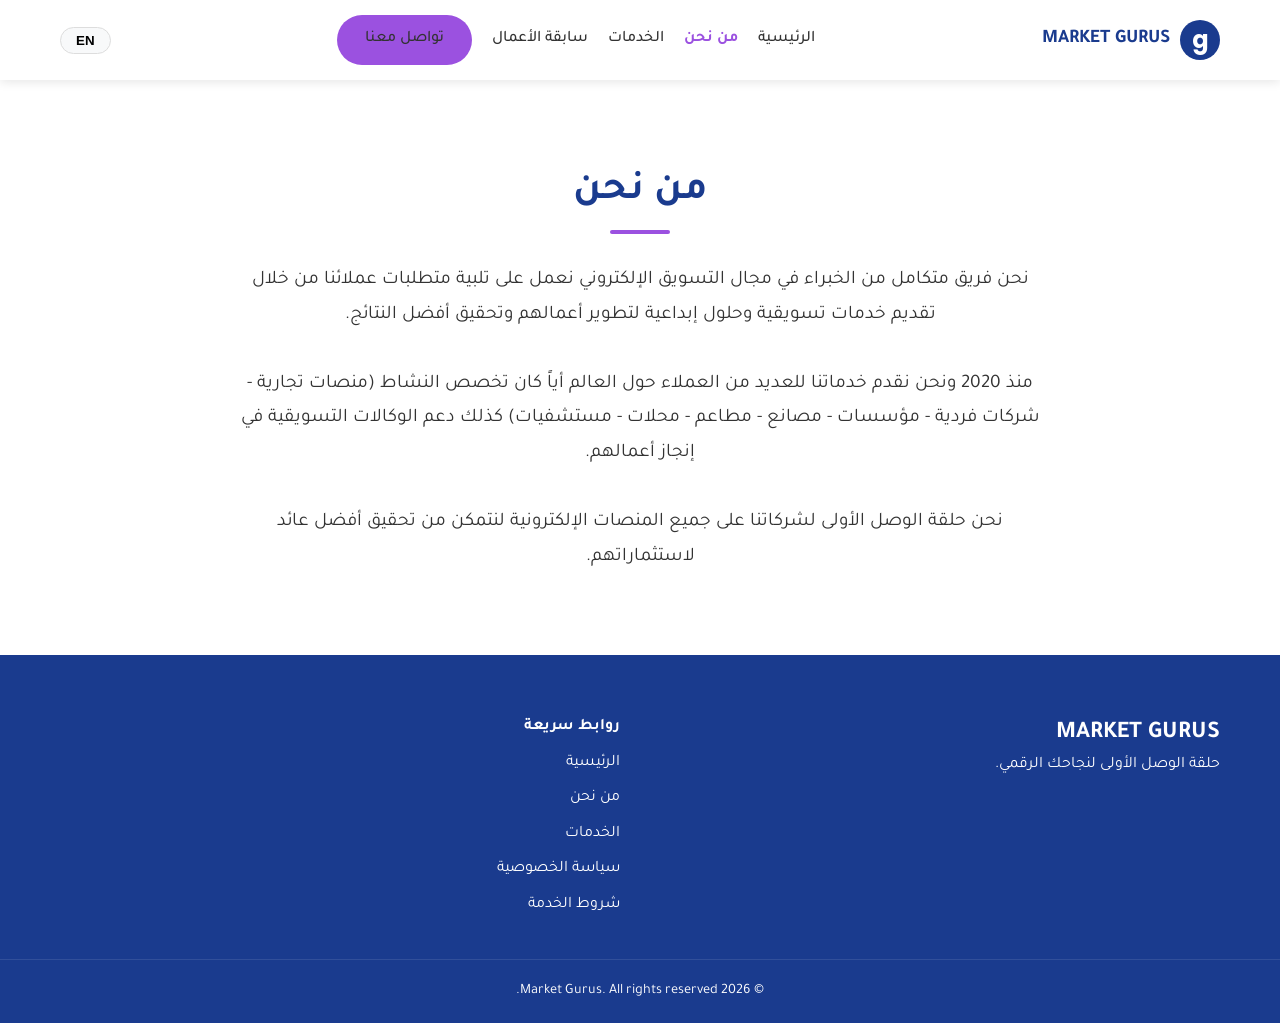
==== about.html @ f9bf5f59 "Initial Commit" ====
<!DOCTYPE html>
<html lang="ar" dir="rtl">
<head>
    <meta charset="UTF-8">
    <meta name="viewport" content="width=device-width, initial-scale=1.0">
    <title>من نحن | About Us - Market Gurus</title>
    <link href="https://fonts.googleapis.com/css2?family=Poppins:wght@300;400;600;700&family=Tajawal:wght@400;500;700&display=swap" rel="stylesheet">
    <link rel="stylesheet" href="https://cdnjs.cloudflare.com/ajax/libs/font-awesome/6.4.0/css/all.min.css">
    <link rel="stylesheet" href="assets/css/style.css">
</head>
<body>
    <header class="header">
        <div class="container nav-container">
            <div class="logo"><div class="logo-icon">g</div><span>MARKET GURUS</span></div>
            <nav class="nav-links">
                <a href="index.html" data-ar="الرئيسية" data-en="Home">الرئيسية</a>
                <a href="about.html" data-ar="من نحن" data-en="About">من نحن</a>
                <a href="services.html" data-ar="الخدمات" data-en="Services">الخدمات</a>
                <a href="portfolio.html" data-ar="سابقة الأعمال" data-en="Portfolio">سابقة الأعمال</a>
                <a href="contact.html" class="btn-primary" data-ar="تواصل معنا" data-en="Contact Us">تواصل معنا</a>
            </nav>
            <div class="header-actions">
                <button id="lang-toggle" class="lang-btn">EN</button>
                <div class="mobile-menu-btn"><i class="fas fa-bars"></i></div>
            </div>
        </div>
    </header>

    <section class="section">
        <div class="container">
            <h1 class="section-title" data-ar="من نحن" data-en="About Us">من نحن</h1>
            <div class="about-content text-center" style="max-width: 800px; margin: 0 auto; font-size: 1.2rem; line-height: 1.8;">
                <p data-ar="نحن فريق متكامل من الخبراء في مجال التسويق الإلكتروني نعمل على تلبية متطلبات عملائنا من خلال تقديم خدمات تسويقية وحلول إبداعية لتطوير أعمالهم وتحقيق أفضل النتائج." data-en="We are an integrated team of experts in the field of e-marketing, working to meet our clients' requirements by providing marketing services and creative solutions to develop their businesses and achieve the best results.">نحن فريق متكامل من الخبراء في مجال التسويق الإلكتروني نعمل على تلبية متطلبات عملائنا من خلال تقديم خدمات تسويقية وحلول إبداعية لتطوير أعمالهم وتحقيق أفضل النتائج.</p>
                <br>
                <p data-ar="منذ 2020 ونحن نقدم خدماتنا للعديد من العملاء حول العالم أياً كان تخصص النشاط (منصات تجارية - شركات فردية - مؤسسات - مصانع - مطاعم - محلات - مستشفيات) كذلك دعم الوكالات التسويقية في إنجاز أعمالهم." data-en="Since 2020, we have been providing our services to many clients around the world, regardless of their business sector (e-commerce platforms - individual companies - institutions - factories - restaurants - shops - hospitals), as well as supporting marketing agencies in completing their work.">منذ 2020 ونحن نقدم خدماتنا للعديد من العملاء حول العالم أياً كان تخصص النشاط (منصات تجارية - شركات فردية - مؤسسات - مصانع - مطاعم - محلات - مستشفيات) كذلك دعم الوكالات التسويقية في إنجاز أعمالهم.</p>
                <br>
                <p data-ar="نحن حلقة الوصل الأولى لشركاتنا على جميع المنصات الإلكترونية لنتمكن من تحقيق أفضل عائد لاستثماراتهم." data-en="We are the first link for our companies on all electronic platforms to achieve the best return on their investments.">نحن حلقة الوصل الأولى لشركاتنا على جميع المنصات الإلكترونية لنتمكن من تحقيق أفضل عائد لاستثماراتهم.</p>
            </div>
        </div>
    </section>

    <footer class="footer">
        <div class="container footer-content">
            <div class="footer-logo"><h2>MARKET GURUS</h2><p data-ar="حلقة الوصل الأولى لنجاحك الرقمي." data-en="Your first link to digital success.">حلقة الوصل الأولى لنجاحك الرقمي.</p></div>
            <div class="footer-links">
                <h4 data-ar="روابط سريعة" data-en="Quick Links">روابط سريعة</h4>
                <a href="index.html" data-ar="الرئيسية" data-en="Home">الرئيسية</a>
                <a href="about.html" data-ar="من نحن" data-en="About Us">من نحن</a>
                <a href="services.html" data-ar="الخدمات" data-en="Services">الخدمات</a>
                <a href="privacy.html" data-ar="سياسة الخصوصية" data-en="Privacy Policy">سياسة الخصوصية</a>
                <a href="terms.html" data-ar="شروط الخدمة" data-en="Terms of Service">شروط الخدمة</a>
            </div>
        </div>
        <div class="footer-bottom"><p>&copy; 2026 Market Gurus. All rights reserved.</p></div>
    </footer>
    <script src="assets/js/main.js"></script>
</body>
</html>
---- assets/css/style.css ----
/* المتغيرات الأساسية (ألوان الهوية) */
:root {
    --primary-color: #1A3B8E; /* الأزرق الملكي */
    --secondary-color: #9B51E0; /* البنفسجي */
    --text-dark: #333333;
    --text-light: #666666;
    --bg-light: #F8F9FA;
    --white: #FFFFFF;
    --font-ar: 'Tajawal', sans-serif;
    --font-en: 'Poppins', sans-serif;
}

/* إعدادات عامة */
* { margin: 0; padding: 0; box-sizing: border-box; }
body {
    font-family: var(--font-ar);
    color: var(--text-dark);
    background-color: var(--white);
    line-height: 1.6;
    transition: all 0.3s ease;
}
body[dir="ltr"] { font-family: var(--font-en); }
.container { max-width: 1200px; margin: 0 auto; padding: 0 20px; }
a { text-decoration: none; color: inherit; }
ul { list-style: none; }

/* الأزرار */
.btn-primary, .btn-secondary {
    display: inline-block;
    padding: 12px 28px;
    border-radius: 50px;
    font-weight: 700;
    transition: 0.3s;
    cursor: pointer;
}
.btn-primary { background: var(--secondary-color); color: var(--white); }
.btn-primary:hover { background: #8341c4; transform: translateY(-3px); }
.btn-secondary { background: transparent; color: var(--primary-color); border: 2px solid var(--primary-color); }
.btn-secondary:hover { background: var(--primary-color); color: var(--white); }

/* شريط التنقل */
.header {
    background: var(--white);
    box-shadow: 0 2px 10px rgba(0,0,0,0.1);
    position: sticky; top: 0; z-index: 1000;
}
.nav-container { display: flex; justify-content: space-between; align-items: center; height: 80px; }
.logo { display: flex; align-items: center; gap: 10px; font-weight: 700; font-size: 1.2rem; color: var(--primary-color); }
.logo-icon { background: var(--primary-color); color: var(--white); width: 40px; height: 40px; border-radius: 50%; display: flex; align-items: center; justify-content: center; font-size: 1.5rem; font-family: var(--font-en); }
.nav-links { display: flex; gap: 20px; align-items: center; }
.nav-links a { font-weight: 500; color: var(--text-dark); }
.nav-links a:hover { color: var(--secondary-color); }
.header-actions { display: flex; align-items: center; gap: 15px; }
.lang-btn { background: var(--bg-light); border: 1px solid #ddd; padding: 5px 15px; border-radius: 20px; cursor: pointer; font-weight: 600; }
.mobile-menu-btn { display: none; font-size: 1.5rem; cursor: pointer; }

/* البانر الرئيسي */
.hero {
    background: linear-gradient(135deg, var(--primary-color) 0%, var(--secondary-color) 100%);
    color: var(--white);
    padding: 100px 0;
    text-align: center;
}
.hero h1 { font-size: 3rem; margin-bottom: 20px; }
.hero p { font-size: 1.2rem; margin-bottom: 30px; opacity: 0.9; }
.hero-buttons { display: flex; gap: 15px; justify-content: center; }
.hero .btn-secondary { border-color: var(--white); color: var(--white); }
.hero .btn-secondary:hover { background: var(--white); color: var(--primary-color); }

/* الأقسام */
.section { padding: 80px 0; }
.bg-light { background: var(--bg-light); }
.section-title { text-align: center; font-size: 2.5rem; color: var(--primary-color); margin-bottom: 40px; position: relative; }
.section-title::after { content: ''; width: 60px; height: 4px; background: var(--secondary-color); position: absolute; bottom: -10px; left: 50%; transform: translateX(-50%); border-radius: 2px; }
.section-desc { max-width: 800px; margin: 0 auto; text-align: center; font-size: 1.1rem; color: var(--text-light); }
.text-center { text-align: center; }

/* الشبكات (Grid) */
.grid-3 { display: grid; grid-template-columns: repeat(3, 1fr); gap: 30px; }
.grid-4 { display: grid; grid-template-columns: repeat(4, 1fr); gap: 20px; }
.card, .service-card { background: var(--white); padding: 30px; border-radius: 15px; box-shadow: 0 5px 20px rgba(0,0,0,0.05); text-align: center; transition: 0.3s; }
.card:hover, .service-card:hover { transform: translateY(-10px); box-shadow: 0 10px 30px rgba(155, 81, 224, 0.15); }
.card i, .service-card i { font-size: 2.5rem; color: var(--secondary-color); margin-bottom: 20px; }
.card h3, .service-card h3 { font-size: 1.2rem; color: var(--primary-color); }

/* التذييل */
.footer { background: var(--primary-color); color: var(--white); padding: 60px 0 20px; }
.footer-content { display: grid; grid-template-columns: 1fr 1fr; gap: 40px; margin-bottom: 40px; }
.footer-links { display: flex; flex-direction: column; gap: 10px; }
.footer-links a:hover { color: var(--secondary-color); }
.footer-bottom { text-align: center; border-top: 1px solid rgba(255,255,255,0.1); padding-top: 20px; font-size: 0.9rem; }

/* التجاوب مع الهواتف */
@media (max-width: 768px) {
    .nav-links { display: none; } /* سيتم تفعيلها بالجافاسكريبت لاحقاً */
    .mobile-menu-btn { display: block; }
    .hero h1 { font-size: 2rem; }
    .grid-3, .grid-4 { grid-template-columns: 1fr; }
    .footer-content { grid-template-columns: 1fr; }
}
/* --- إضافات الصفحات الداخلية --- */

/* تمييز الرابط النشط في القائمة */
.nav-links a.active { color: var(--secondary-color); font-weight: 700; }

/* تنسيق صفحة سابقة الأعمال */
.portfolio-grid { display: grid; grid-template-columns: repeat(auto-fit, minmax(300px, 1fr)); gap: 20px; }
.portfolio-item { position: relative; border-radius: 15px; overflow: hidden; box-shadow: 0 5px 15px rgba(0,0,0,0.1); }
.portfolio-item img { width: 100%; height: 250px; object-fit: cover; display: block; transition: 0.3s; }
.portfolio-item:hover img { transform: scale(1.05); }

/* تنسيق نموذج التواصل (Contact Form) */
.contact-form { max-width: 600px; margin: 0 auto; background: var(--white); padding: 40px; border-radius: 15px; box-shadow: 0 5px 20px rgba(0,0,0,0.05); }
.form-group { margin-bottom: 20px; }
.form-group label { display: block; margin-bottom: 8px; font-weight: 600; color: var(--primary-color); }
.form-group input, .form-group textarea { width: 100%; padding: 12px 15px; border: 1px solid #ddd; border-radius: 8px; font-family: inherit; transition: 0.3s; }
.form-group input:focus, .form-group textarea:focus { border-color: var(--secondary-color); outline: none; box-shadow: 0 0 5px rgba(155, 81, 224, 0.2); }
.form-group textarea { height: 150px; resize: vertical; }

/* تنسيق الصفحات القانونية */
.legal-content { max-width: 800px; margin: 0 auto; }
.legal-content h2 { color: var(--primary-color); margin-top: 30px; margin-bottom: 15px; }
.legal-content p, .legal-content ul { margin-bottom: 15px; color: var(--text-light); line-height: 1.8; }
.legal-content ul { padding-left: 20px; }
[dir="rtl"] .legal-content ul { padding-right: 20px; padding-left: 0; }

/* تفعيل قائمة الهواتف (Mobile Menu) */
@media (max-width: 768px) {
    .nav-links { 
        display: none; 
        flex-direction: column; 
        position: absolute; 
        top: 80px; 
        left: 0; 
        width: 100%; 
        background: var(--white); 
        padding: 20px; 
        box-shadow: 0 5px 10px rgba(0,0,0,0.1); 
    }
    .nav-links.show { display: flex; }
    .nav-links a { padding: 10px 0; border-bottom: 1px solid #eee; width: 100%; text-align: center; }
    .nav-links a:last-child { border-bottom: none; }
}
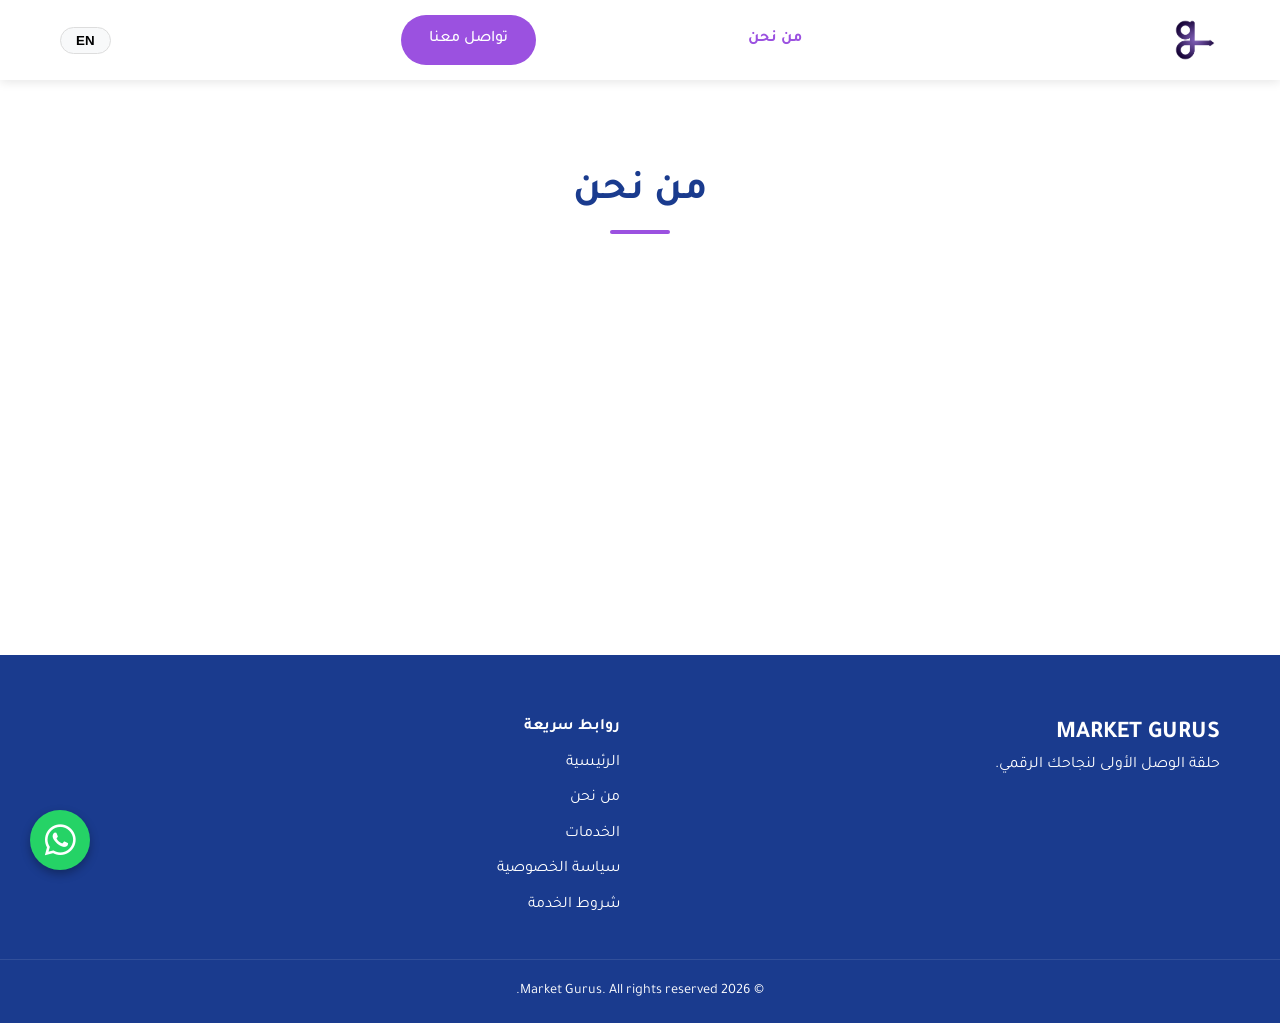
==== commit 3208243e: "Update about.html" ====
--- a/about.html
+++ b/about.html
@@ -11,7 +11,9 @@
 <body>
     <header class="header">
         <div class="container nav-container">
-            <div class="logo"><div class="logo-icon">g</div><span>MARKET GURUS</span></div>
+            <a href="index.html" class="logo">
+    <img src="assets/images/logo.png" alt="Market Gurus Logo" style="height: 50px; width: auto; object-fit: contain;">
+</a>
             <nav class="nav-links">
                 <a href="index.html" data-ar="الرئيسية" data-en="Home">الرئيسية</a>
                 <a href="about.html" data-ar="من نحن" data-en="About">من نحن</a>
@@ -55,4 +57,4 @@
     </footer>
     <script src="assets/js/main.js"></script>
 </body>
-</html>+</html>
--- a/assets/css/style.css
+++ b/assets/css/style.css
@@ -2,7 +2,7 @@
 :root {
     --primary-color: #1A3B8E; /* الأزرق الملكي */
     --secondary-color: #9B51E0; /* البنفسجي */
-    --text-dark: #333333;
+    --text-dark: #FFFFFF;
     --text-light: #666666;
     --bg-light: #F8F9FA;
     --white: #FFFFFF;
@@ -137,7 +137,63 @@
         padding: 20px; 
         box-shadow: 0 5px 10px rgba(0,0,0,0.1); 
     }
+    /* حركات الانتقال (Animations) */
+.fade-in {
+    opacity: 0;
+    transform: translateY(30px);
+    transition: opacity 0.8s ease-out, transform 0.8s ease-out;
+}
+.fade-in.visible {
+    opacity: 1;
+    transform: translateY(0);
+}
+
+/* تحسين مظهر الأسئلة الشائعة */
+.faq-item h3 {
+    color: var(--primary-color);
+    margin-bottom: 10px;
+    font-size: 1.2rem;
+}
+.faq-item p {
+    color: var(--text-light);
+    line-height: 1.6;
+}
     .nav-links.show { display: flex; }
     .nav-links a { padding: 10px 0; border-bottom: 1px solid #eee; width: 100%; text-align: center; }
     .nav-links a:last-child { border-bottom: none; }
-}+}
+/* زر الواتساب العائم */
+.whatsapp-float {
+    position: fixed;
+    width: 60px;
+    height: 60px;
+    bottom: 30px;
+    right: 30px;
+    background-color: #25d366;
+    color: #FFF;
+    border-radius: 50px;
+    text-align: center;
+    font-size: 35px;
+    box-shadow: 0 4px 10px rgba(0,0,0,0.3);
+    z-index: 1000;
+    display: flex;
+    align-items: center;
+    justify-content: center;
+    transition: all 0.3s ease;
+    animation: pulse 2s infinite;
+}
+/* تغيير مكان الزر في النسخة العربية (اليمين لليسار) */
+[dir="rtl"] .whatsapp-float { right: auto; left: 30px; }
+
+.whatsapp-float:hover {
+    background-color: #128C7E;
+    color: #FFF;
+    transform: scale(1.1);
+}
+
+/* حركة النبض لجذب الانتباه */
+@keyframes pulse {
+    0% { box-shadow: 0 0 0 0 rgba(37, 211, 102, 0.7); }
+    70% { box-shadow: 0 0 0 15px rgba(37, 211, 102, 0); }
+    100% { box-shadow: 0 0 0 0 rgba(37, 211, 102, 0); }
+}
